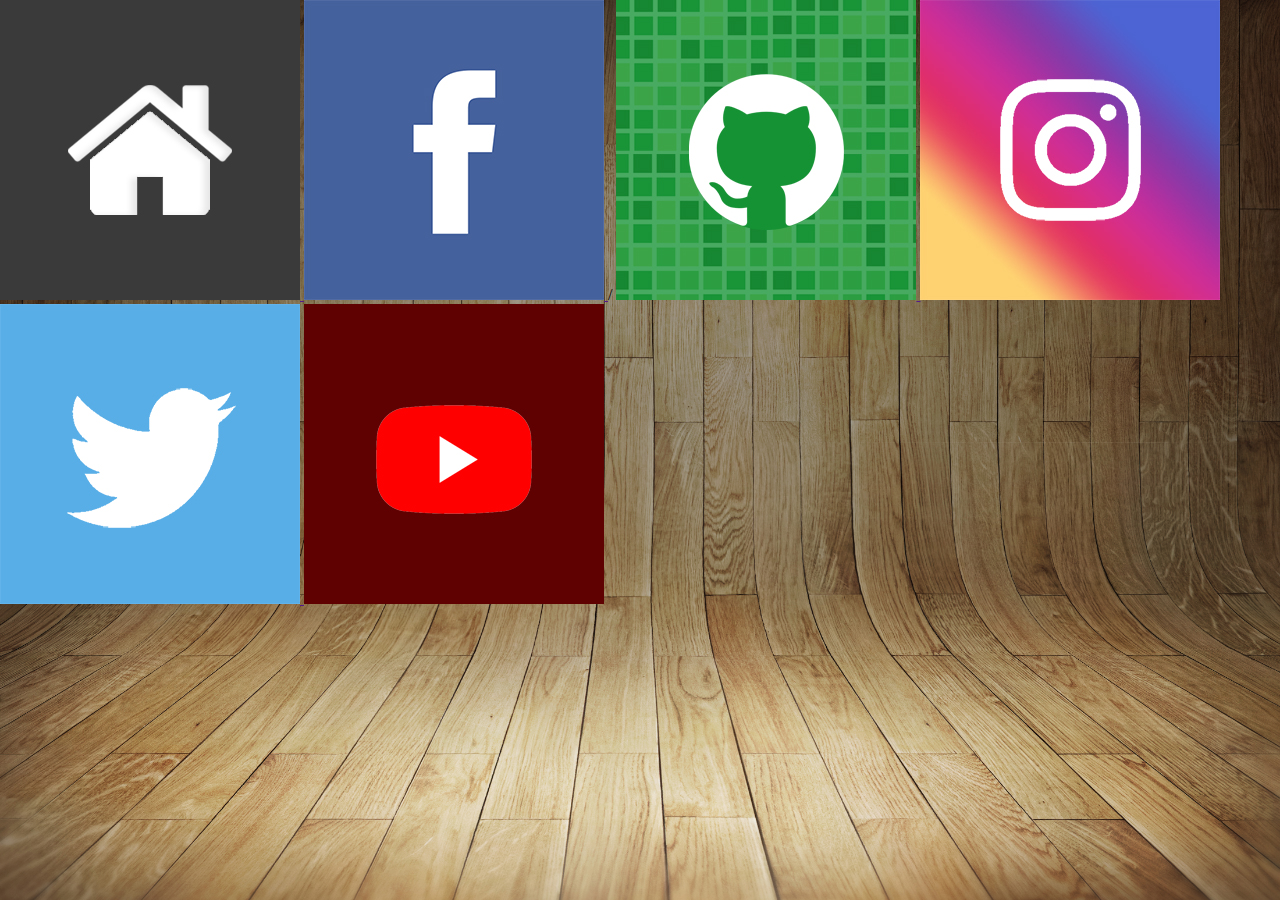
==== index.html @ 746a700e "base" ====
<!DOCTYPE html>
<html lang="en">
<head>
    <meta charset="UTF-8">
    <meta name="viewport" content="width=device-width, initial-scale=1.0">
    <title>Document</title>
    <link rel="shortcut icon" href="favico.png" type="image/x-icon">
    <link rel="stylesheet" href="style.css">
    
</head>
<body>
    <nav>
        <a href="">
            <img src="imagens/logo-home.jpg" alt="">
        </a>
        <a href="">
            <img src="imagens/logo-facebook.jpg" alt="">
        </a>/
        <a href="">
            <img src="imagens/logo-github.jpg" alt="">
        </a>
        <a href="">
            <img src="imagens/logo-instagram.jpg" alt="">
        </a>
        <a href="">
            <img src="imagens/logo-twitter.jpg" alt="">
        </a>
        <a href="">
            <img src="imagens/logo-youtube.jpg" alt="">
        </a>
    </nav>
    
    <main>

    </main>
</body>
</html>
---- style.css ----
* {
    margin: 0;
}

body {
    background: url(imagens/fundo-madeira.jpg) no-repeat;
    background-size: cover;
}
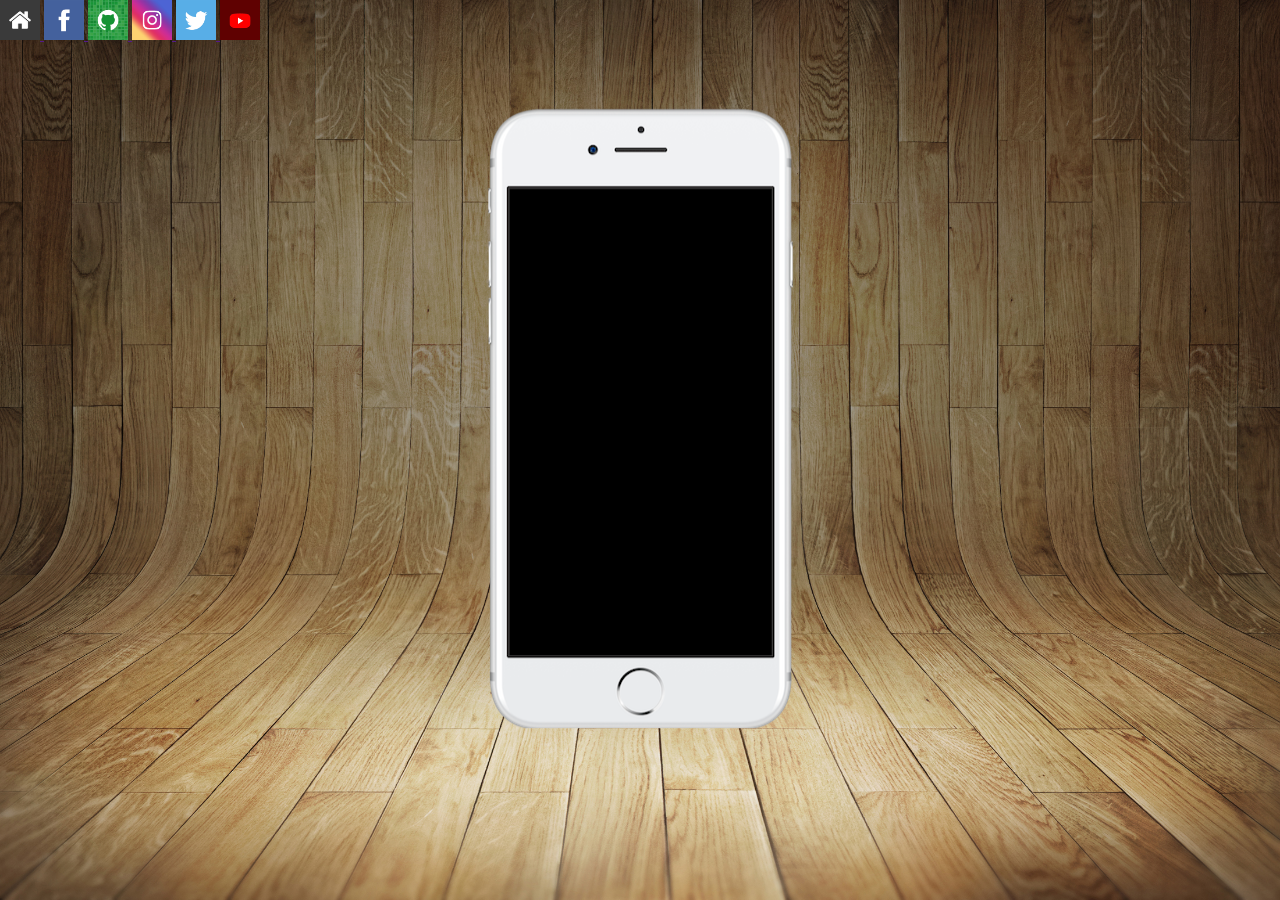
==== commit 72647340: "alinhamneto" ====
--- a/index.html
+++ b/index.html
@@ -15,7 +15,7 @@
         </a>
         <a href="">
             <img src="imagens/logo-facebook.jpg" alt="">
-        </a>/
+        </a>
         <a href="">
             <img src="imagens/logo-github.jpg" alt="">
         </a>
@@ -31,7 +31,9 @@
     </nav>
     
     <main>
-
+        <section>
+         
+        </section>
     </main>
 </body>
 </html>--- a/style.css
+++ b/style.css
@@ -1,11 +1,38 @@
 * {
     margin: 0;
+    padding: 0;
 }
 
-body {
+
+html, body {
     background: url(imagens/fundo-madeira.jpg) no-repeat;
-    background-size: cover;
+    background-size: 100% 100%;
+    height: 100vh;
+    
+}
+
+main {
+    position: relative;
+}
+
+section {
+    position: absolute;
+    background:url(imagens/frame-iphone.png);
+    top: 50%;
+    left: 50%; 
+    transform: translate(-50%, 10%);
+    
+    height: 622px;
+    width: 310px; 
 }
 
 
 
+img {
+
+    width: 40px; 
+ 
+}
+
+
+
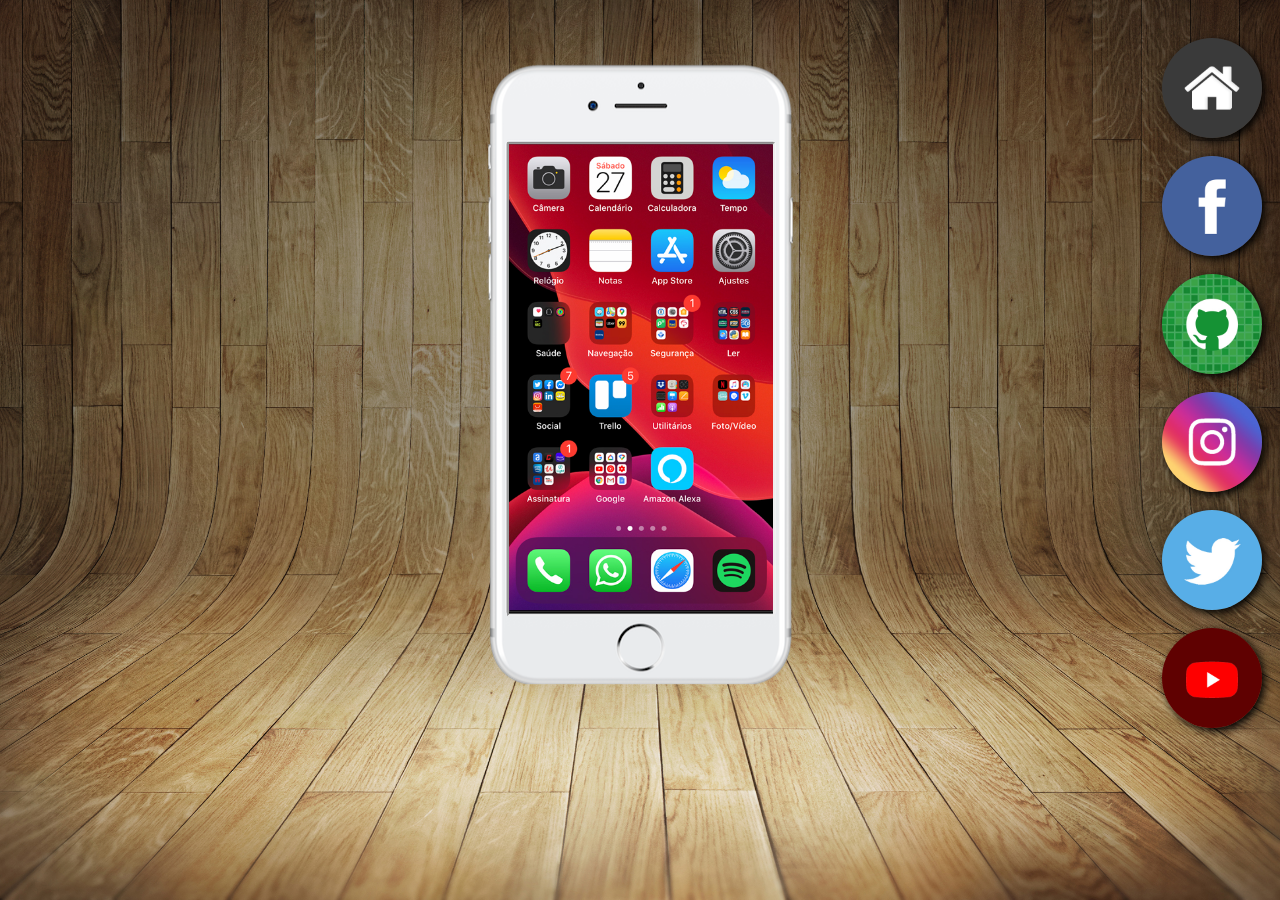
==== commit 96bacc1d: "iframe" ====
--- a/index.html
+++ b/index.html
@@ -10,10 +10,10 @@
 </head>
 <body>
     <nav>
-        <a href="">
+        <a href="home.html" target="tela">
             <img src="imagens/logo-home.jpg" alt="">
         </a>
-        <a href="">
+        <a href="face.html" target="tela">
             <img src="imagens/logo-facebook.jpg" alt="">
         </a>
         <a href="">
@@ -31,8 +31,8 @@
     </nav>
     
     <main>
-        <section>
-         
+        <section id="telefone">
+            <iframe src="home.html" name="tela" id="tela"></iframe>
         </section>
     </main>
 </body>
--- a/style.css
+++ b/style.css
@@ -26,12 +26,41 @@
     width: 310px; 
 }
 
+nav {
+    margin-top: 20px;
+    margin-right: 18px;
+    float: right;
+    
+}
 
+a {
+    padding: 10px;
+}
 
 img {
+    display: list-item;
+    width: 100px; 
+    /* padding: 10px; */
+    border-radius: 60px;
+    
+    box-shadow: 3px 3px 8px black;
+    box-sizing: border-box;
+ 
+}
 
-    width: 40px; 
- 
+iframe#tela {
+    position: relative;
+    top: 80px;
+    left: 22px;
+    width: 264px;
+    height: 470px;
+}
+
+img:hover{
+   border: 2px solid white;
+   transform: translate(-3px, -4px);
+   box-shadow: 5px 5px 10px black;
+   transition: 0.4s;
 }
 
 
